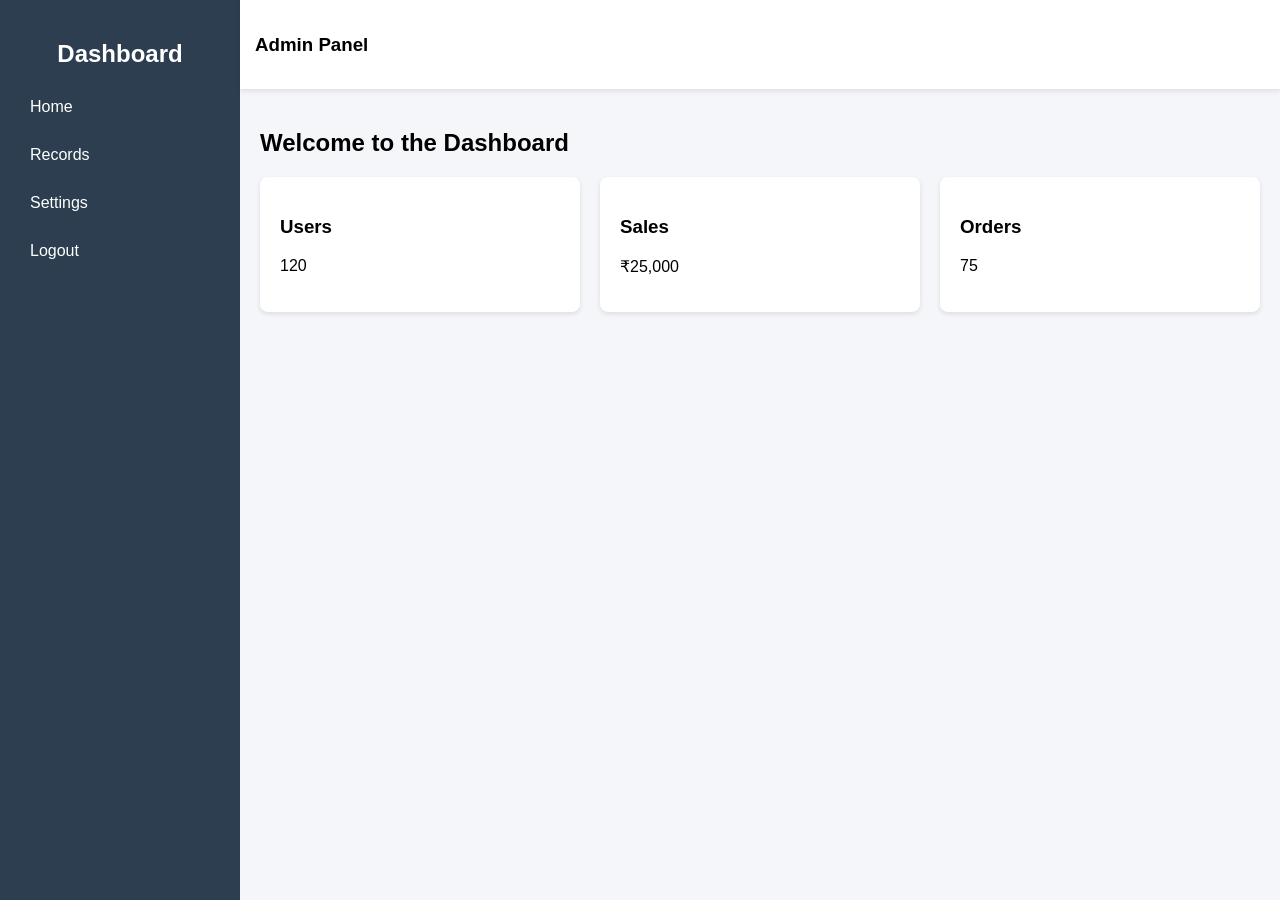
==== pages/dashboard.html @ a2bfef2f "Add files via upload" ====
<!DOCTYPE html>
<html>
<head>
<title>Dashboard</title>
<link rel="stylesheet" href="../styles/style.css">

<style>

body{
margin:0;
font-family:Arial, sans-serif;
background:#f4f6f9;
}

/* Layout */
.container{
display:flex;
height:100vh;
}

/* Sidebar */
.sidebar{
width:200px;
background:#2c3e50;
color:white;
padding:20px;
}

.sidebar h2{
text-align:center;
}

.sidebar ul{
list-style:none;
padding:0;
}

.sidebar ul li{
padding:10px;
margin:10px 0;
cursor:pointer;
}

.sidebar ul li:hover{
background:#34495e;
}

/* Main area */
.main{
flex:1;
display:flex;
flex-direction:column;
}

/* Top bar */
.topbar{
background:white;
padding:15px;
box-shadow:0 2px 5px rgba(0,0,0,0.1);
}

/* Content section */
.content{
padding:20px;
}

/* Cards */
.cards{
display:flex;
gap:20px;
}

.card{
background:white;
padding:20px;
flex:1;
border-radius:8px;
box-shadow:0 2px 5px rgba(0,0,0,0.1);
}

</style>
</head>

<body>

<div class="container">

<!-- Sidebar -->
<div class="sidebar">
<h2>Dashboard</h2>
<ul>
<li>Home</li>
<li>Records</li>
<li>Settings</li>
<li>Logout</li>
</ul>
</div>

<!-- Main Section -->
<div class="main">

<!-- Top Bar -->
<div class="topbar">
<h3>Admin Panel</h3>
</div>

<!-- Content -->
<div class="content">

<h2>Welcome to the Dashboard</h2>

<div class="cards">

<div class="card">
<h3>Users</h3>
<p>120</p>
</div>

<div class="card">
<h3>Sales</h3>
<p>₹25,000</p>
</div>

<div class="card">
<h3>Orders</h3>
<p>75</p>
</div>

</div>

</div>

</div>

</div>

</body>
</html>
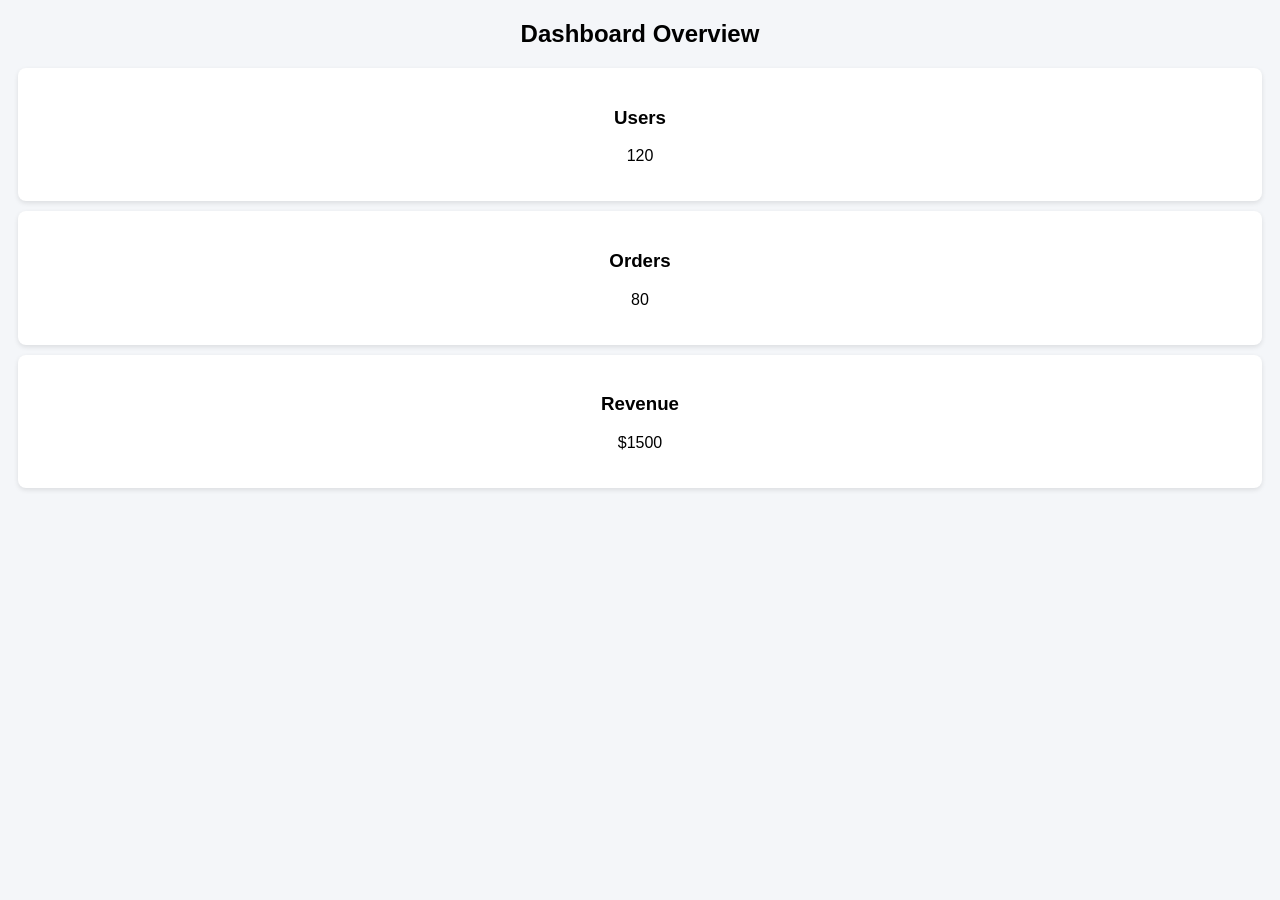
==== commit 36bd7ba2: "Add files via upload" ====
--- a/pages/dashboard.html
+++ b/pages/dashboard.html
@@ -1,113 +1,30 @@
 <!DOCTYPE html>
 <html>
+
 <head>
+
 <title>Dashboard</title>
+
 <link rel="stylesheet" href="../styles/style.css">
 
-<style>
-
-body{
-margin:0;
-font-family:Arial, sans-serif;
-background:#f4f6f9;
-}
-
-/* Layout */
-.container{
-display:flex;
-height:100vh;
-}
-
-/* Sidebar */
-.sidebar{
-width:200px;
-background:#2c3e50;
-color:white;
-padding:20px;
-}
-
-.sidebar h2{
-text-align:center;
-}
-
-.sidebar ul{
-list-style:none;
-padding:0;
-}
-
-.sidebar ul li{
-padding:10px;
-margin:10px 0;
-cursor:pointer;
-}
-
-.sidebar ul li:hover{
-background:#34495e;
-}
-
-/* Main area */
-.main{
-flex:1;
-display:flex;
-flex-direction:column;
-}
-
-/* Top bar */
-.topbar{
-background:white;
-padding:15px;
-box-shadow:0 2px 5px rgba(0,0,0,0.1);
-}
-
-/* Content section */
-.content{
-padding:20px;
-}
-
-/* Cards */
-.cards{
-display:flex;
-gap:20px;
-}
-
-.card{
-background:white;
-padding:20px;
-flex:1;
-border-radius:8px;
-box-shadow:0 2px 5px rgba(0,0,0,0.1);
-}
-
-</style>
 </head>
 
 <body>
 
-<div class="container">
+<div class="layout">
 
 <!-- Sidebar -->
-<div class="sidebar">
-<h2>Dashboard</h2>
-<ul>
-<li>Home</li>
-<li>Records</li>
-<li>Settings</li>
-<li>Logout</li>
-</ul>
-</div>
+<div id="sidebar-container"></div>
 
-<!-- Main Section -->
 <div class="main">
 
-<!-- Top Bar -->
-<div class="topbar">
-<h3>Admin Panel</h3>
-</div>
+<!-- Header -->
+<div id="header-container"></div>
 
-<!-- Content -->
+<!-- Content Container -->
 <div class="content">
 
-<h2>Welcome to the Dashboard</h2>
+<h2>Dashboard Overview</h2>
 
 <div class="cards">
 
@@ -117,13 +34,13 @@
 </div>
 
 <div class="card">
-<h3>Sales</h3>
-<p>₹25,000</p>
+<h3>Orders</h3>
+<p>80</p>
 </div>
 
 <div class="card">
-<h3>Orders</h3>
-<p>75</p>
+<h3>Revenue</h3>
+<p>$1500</p>
 </div>
 
 </div>
@@ -134,5 +51,9 @@
 
 </div>
 
+<script src="../js/script.js"></script>
+
 </body>
-</html>+
+</html>
+<script src="../js/script.js"></script>
--- a/styles/style.css
+++ b/styles/style.css
@@ -0,0 +1,51 @@
+body {
+font-family: Arial;
+background-color: #f4f6f9;
+text-align: center;
+}
+
+h1 {
+color: #333;
+}
+
+.sidebar{
+width:200px;
+background:#2c3e50;
+color:white;
+padding:20px;
+height:100vh;
+}
+
+.sidebar ul{
+list-style:none;
+padding:0;
+}
+
+.sidebar ul li{
+margin:10px 0;
+}
+
+.sidebar a{
+color:white;
+text-decoration:none;
+}
+
+.card{
+background:white;
+padding:20px;
+border-radius:8px;
+box-shadow:0 2px 5px rgba(0,0,0,0.1);
+margin:10px;
+}
+
+.data-table{
+width:100%;
+border-collapse:collapse;
+background:white;
+}
+
+.data-table th,
+.data-table td{
+padding:10px;
+border:1px solid #ddd;
+}
